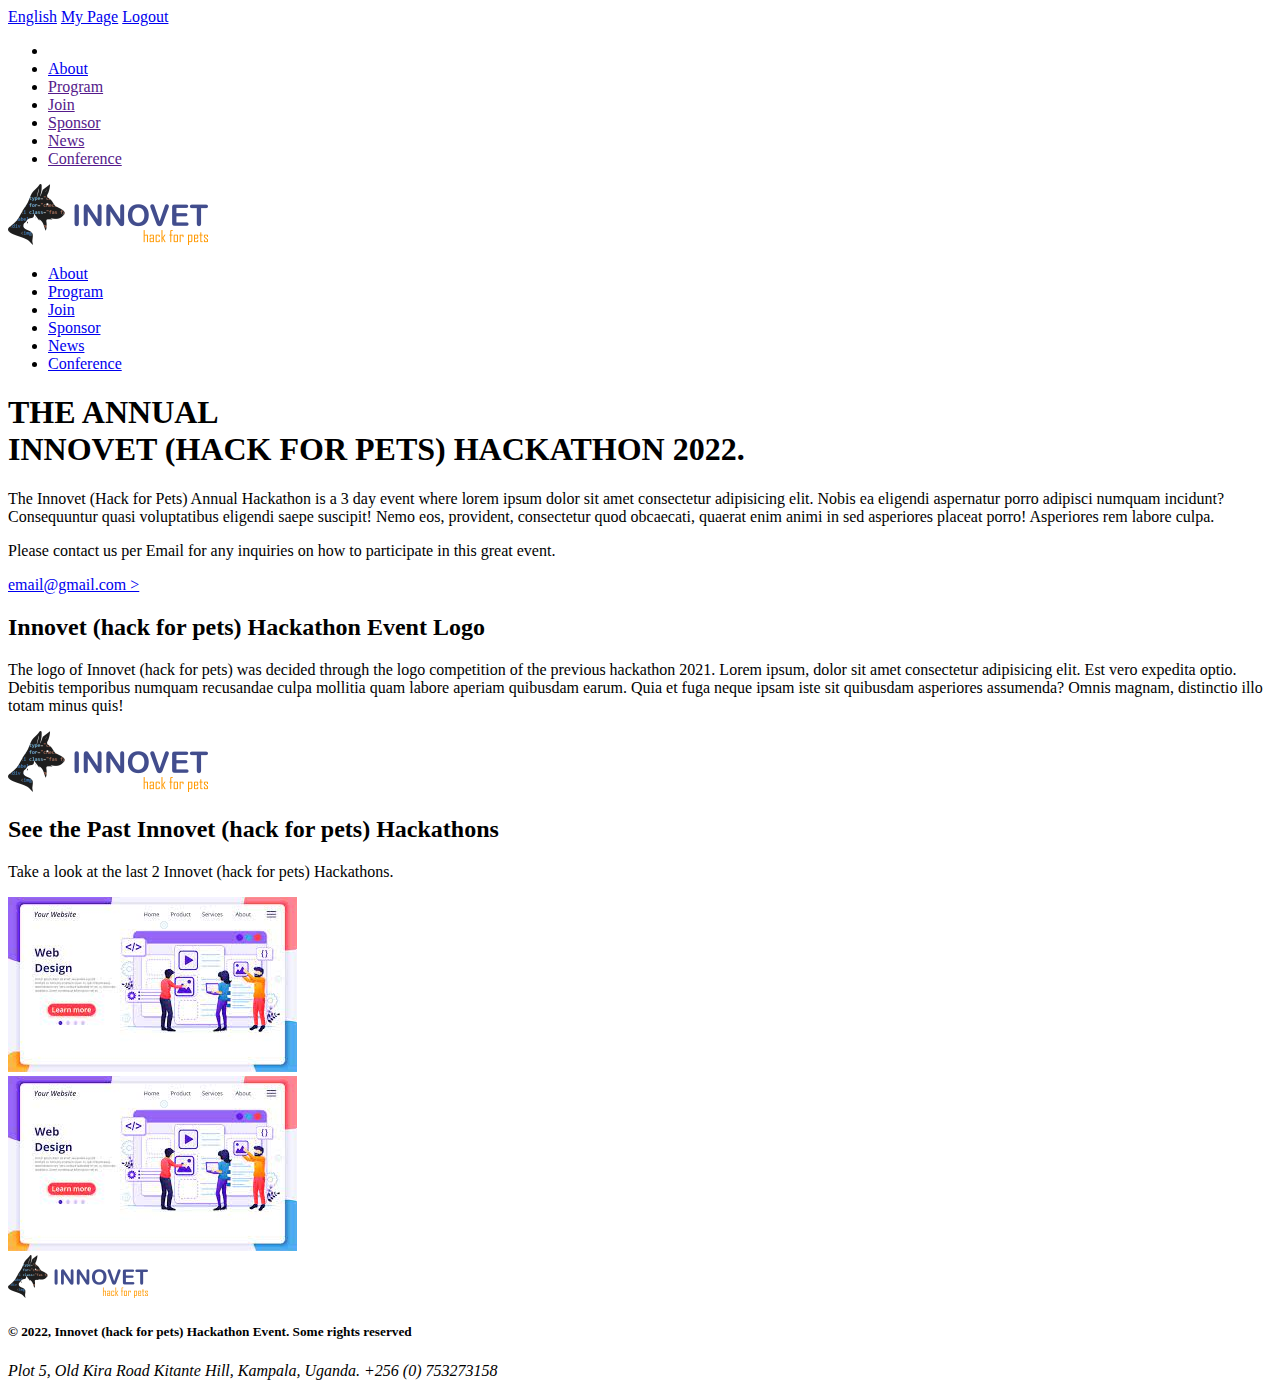
==== about.html @ dd45e6d1 "Create about.html file for the project" ====
<!DOCTYPE html>
<html lang="en">

<head>
  <meta charset="UTF-8">
  <meta http-equiv="X-UA-Compatible" content="IE=edge">
  <meta name="viewport" content="width=device-width, initial-scale=1.0">
  <link rel="stylesheet" href="https://cdnjs.cloudflare.com/ajax/libs/font-awesome/6.1.1/css/all.min.css"
    integrity="sha512-KfkfwYDsLkIlwQp6LFnl8zNdLGxu9YAA1QvwINks4PhcElQSvqcyVLLD9aMhXd13uQjoXtEKNosOWaZqXgel0g=="
    crossorigin="anonymous" referrerpolicy="no-referrer" />
  <link rel="stylesheet" href="./styles/style.css" />
  <title>Innovet - About Page</title>
</head>

<body>
    <div class="desktop-container">
        <div class="desktop-only">
            <a class="" href="https://github.com/normainobary2021/capstone-one" target="_blank">
                <i class="fa-brands fa-github"></i>
            </a>
            <a class="" href="https://twitter.com/NormanAinobush2" target="_blank">
                <i class="fa-brands fa-twitter"></i>
            </a>
            <a class="" href="#">English</a>
            <a class="" href="#">My Page</a>
            <a class="" href="#">Logout</a>
          </div>
    </div>
  
    <header class="">
        <div class="mobile-container">
            <nav class="">
                <ul class="">
                    <li id="">
                        <a aria-label="Close">
                        <i class="fa-solid fa-xmark"></i>
                        </a>
                    </li>
                    <li class="">
                    <a href="./about.html" class="active-link">About</a>
                    </li>
                    <li class=""><a href="" class="">Program</a></li>
                    <li class=""><a href="" class="">Join</a></li>
                    <li class=""><a href="" class="">Sponsor</a></li>
                    <li class=""><a href="" class="">News</a></li>
                    <li class="">
                    <a href="" class="">Conference</a>
                    </li>
                </ul>
            </nav>
            <a id="" aria-label="Menu"><i class="fa-solid fa-bars"></i></a>
        </div>
        <div class="desktop-nav">
            <a class="logo" href="./">
                <img src="./images/logo.png" alt="Innovet logo">
            </a>
            <ul class="">
                <li class="">
                <a href="./about.html" class="active-link">About</a>
                </li>
                <li class=""><a href="#" class="">Program</a></li>
                <li class=""><a href="#" class="">Join</a></li>
                <li class=""><a href="#" class="">Sponsor</a></li>
                <li class=""><a href="#" class="">News</a></li>
                <li class="">
                <a href="#" class="active-border">Conference</a>
                </li>
            </ul>
        </div>
    </header>

    <main>
        <section class="about-main-section">
            <div class="main-container">
                <div class="about-heading">
                    <h1>THE ANNUAL <br>INNOVET (HACK FOR PETS) HACKATHON 2022.</h1>
                </div>
                
                <div class="red-line"></div>

                <div id="" class="about-heading-paragraph">
                    <p class="">The Innovet (Hack for Pets) Annual Hackathon is a 3 day event where lorem ipsum dolor sit amet consectetur adipisicing elit. Nobis ea eligendi aspernatur porro adipisci numquam incidunt? Consequuntur quasi voluptatibus eligendi saepe suscipit! Nemo eos, provident, consectetur quod obcaecati, quaerat enim animi in sed asperiores placeat porro! Asperiores rem labore culpa.</p>
                </div>
                
                <div id="" class="about-heading-date">
                    <p>Please contact us per Email for any inquiries on how to participate in this great event.</p>
                    <a href="mailto:email@gmail.com">email@gmail.com ></a>
                </div>
            </div>
        </section>

        <section id="" class="abouts-logo-section">
            <div class="professionals-container">
                <h2>Innovet (hack for pets) Hackathon Event Logo</h2>
                <div class="red-line">
                </div>
                <p class="logo-text-p">The logo of Innovet (hack for pets) was decided through the logo competition of the previous hackathon 2021. Lorem ipsum, dolor sit amet consectetur adipisicing elit. Est vero expedita optio. Debitis temporibus numquam recusandae culpa mollitia quam labore aperiam quibusdam earum. Quia et fuga neque ipsam iste sit quibusdam asperiores assumenda? Omnis magnam, distinctio illo totam minus quis!</p>
                <div class="logo-about-div">
                    <img src="./images/logo.png" alt="Logo">
                </div>
            </div>
        </section>

        <section id="" class="past-events-section">
            <div class="professionals-container">
                <h2>See the Past Innovet (hack for pets) Hackathons</h2>
                <div class="red-line">
                </div>
                <p class="logo-text-p">Take a look at the last 2 Innovet (hack for pets) Hackathons.</p>
                <div class="past-events-container">
                    <div class="event-div">
                        <img src="./images/past.jpeg" alt="Past Event">
                    </div>
                    <div class="event-div">
                        <img src="./images/past.jpeg" alt="Past Event">
                    </div>
                </div>
            </div>
        </section>
    </main>

    <footer id="footer" class="footer">
        <div class="footer-container">
            <div class="">
                <img class="" src="./images/footer.png" alt="logo">
            </div>
            <div class="">
                <h5>&copy; 2022, Innovet (hack for pets) Hackathon Event. Some rights reserved</h5>
                <address>Plot 5, Old Kira Road Kitante Hill, Kampala, Uganda. +256 (0) 753273158</address>
            </div>
        </div>
    </footer>

  <script src="./js/main.js"></script>
</body>

</html>
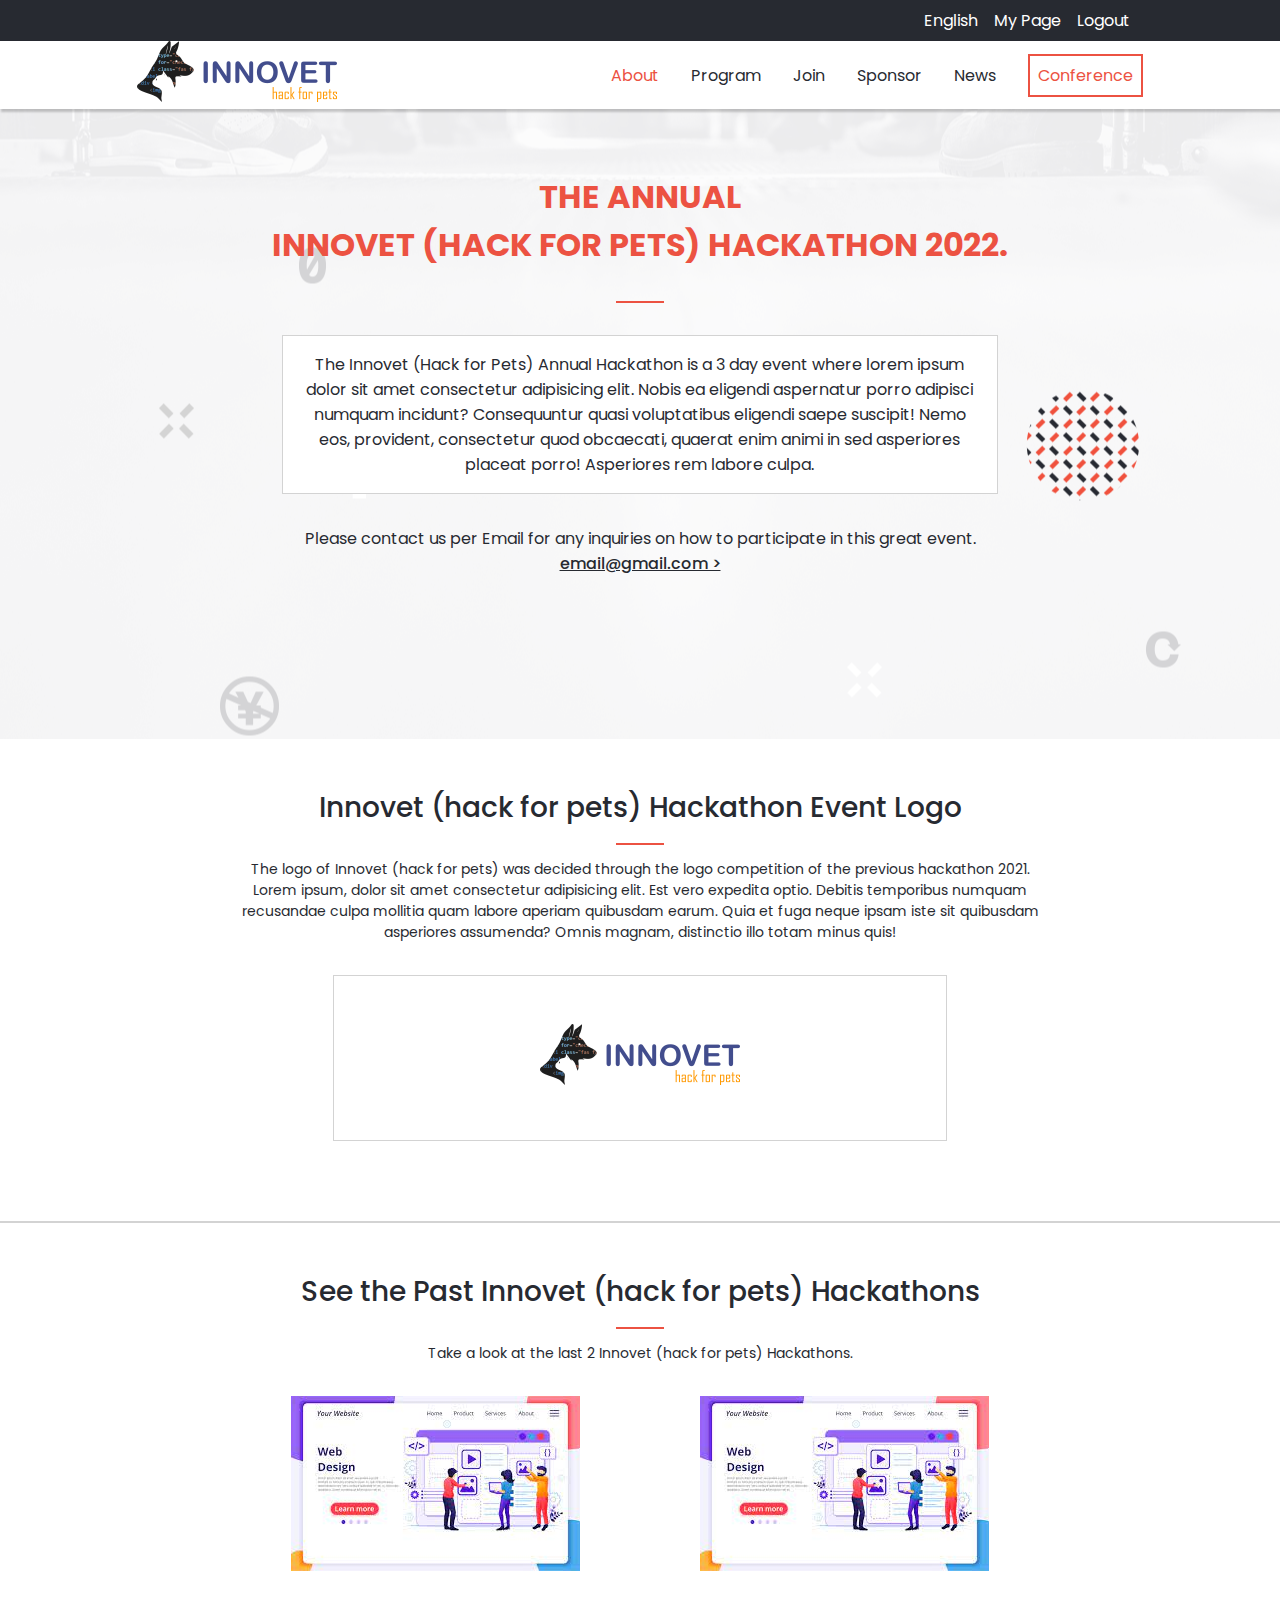
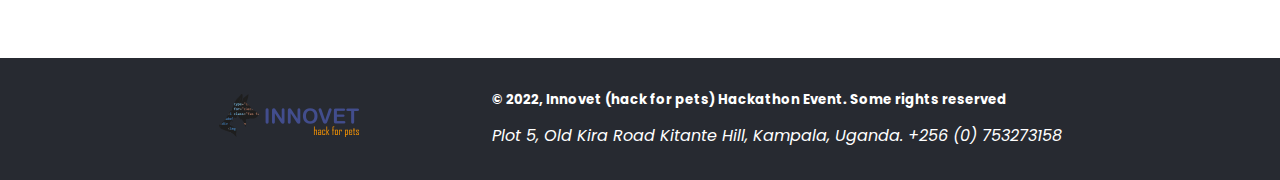
==== commit db6daf90: "Edit about.html to remove linter errors" ====
--- a/about.html
+++ b/about.html
@@ -15,54 +15,54 @@
 <body>
     <div class="desktop-container">
         <div class="desktop-only">
-            <a class="" href="https://github.com/normainobary2021/capstone-one" target="_blank">
+            <a  href="https://github.com/normainobary2021/capstone-one" target="_blank">
                 <i class="fa-brands fa-github"></i>
             </a>
-            <a class="" href="https://twitter.com/NormanAinobush2" target="_blank">
+            <a  href="https://twitter.com/NormanAinobush2" target="_blank">
                 <i class="fa-brands fa-twitter"></i>
             </a>
-            <a class="" href="#">English</a>
-            <a class="" href="#">My Page</a>
-            <a class="" href="#">Logout</a>
+            <a  href="#">English</a>
+            <a  href="#">My Page</a>
+            <a  href="#">Logout</a>
           </div>
     </div>
   
-    <header class="">
+    <header >
         <div class="mobile-container">
-            <nav class="">
-                <ul class="">
-                    <li id="">
-                        <a aria-label="Close">
+            <nav >
+                <ul >
+                    <li >
+                        <a href="#" aria-label="Close">
                         <i class="fa-solid fa-xmark"></i>
                         </a>
                     </li>
-                    <li class="">
+                    <li >
                     <a href="./about.html" class="active-link">About</a>
                     </li>
-                    <li class=""><a href="" class="">Program</a></li>
-                    <li class=""><a href="" class="">Join</a></li>
-                    <li class=""><a href="" class="">Sponsor</a></li>
-                    <li class=""><a href="" class="">News</a></li>
-                    <li class="">
-                    <a href="" class="">Conference</a>
+                    <li ><a href="#" >Program</a></li>
+                    <li ><a href="#" >Join</a></li>
+                    <li ><a href="#" >Sponsor</a></li>
+                    <li ><a href="#" >News</a></li>
+                    <li >
+                    <a href="#" >Conference</a>
                     </li>
                 </ul>
             </nav>
-            <a id="" aria-label="Menu"><i class="fa-solid fa-bars"></i></a>
+            <a  aria-label="Menu"><i class="fa-solid fa-bars"></i></a>
         </div>
         <div class="desktop-nav">
             <a class="logo" href="./">
                 <img src="./images/logo.png" alt="Innovet logo">
             </a>
-            <ul class="">
-                <li class="">
+            <ul >
+                <li >
                 <a href="./about.html" class="active-link">About</a>
                 </li>
-                <li class=""><a href="#" class="">Program</a></li>
-                <li class=""><a href="#" class="">Join</a></li>
-                <li class=""><a href="#" class="">Sponsor</a></li>
-                <li class=""><a href="#" class="">News</a></li>
-                <li class="">
+                <li ><a href="#" >Program</a></li>
+                <li ><a href="#" >Join</a></li>
+                <li ><a href="#" >Sponsor</a></li>
+                <li ><a href="#" >News</a></li>
+                <li >
                 <a href="#" class="active-border">Conference</a>
                 </li>
             </ul>
@@ -78,18 +78,18 @@
                 
                 <div class="red-line"></div>
 
-                <div id="" class="about-heading-paragraph">
-                    <p class="">The Innovet (Hack for Pets) Annual Hackathon is a 3 day event where lorem ipsum dolor sit amet consectetur adipisicing elit. Nobis ea eligendi aspernatur porro adipisci numquam incidunt? Consequuntur quasi voluptatibus eligendi saepe suscipit! Nemo eos, provident, consectetur quod obcaecati, quaerat enim animi in sed asperiores placeat porro! Asperiores rem labore culpa.</p>
+                <div  class="about-heading-paragraph">
+                    <p >The Innovet (Hack for Pets) Annual Hackathon is a 3 day event where lorem ipsum dolor sit amet consectetur adipisicing elit. Nobis ea eligendi aspernatur porro adipisci numquam incidunt? Consequuntur quasi voluptatibus eligendi saepe suscipit! Nemo eos, provident, consectetur quod obcaecati, quaerat enim animi in sed asperiores placeat porro! Asperiores rem labore culpa.</p>
                 </div>
                 
-                <div id="" class="about-heading-date">
+                <div  class="about-heading-date">
                     <p>Please contact us per Email for any inquiries on how to participate in this great event.</p>
                     <a href="mailto:email@gmail.com">email@gmail.com ></a>
                 </div>
             </div>
         </section>
 
-        <section id="" class="abouts-logo-section">
+        <section  class="abouts-logo-section">
             <div class="professionals-container">
                 <h2>Innovet (hack for pets) Hackathon Event Logo</h2>
                 <div class="red-line">
@@ -101,7 +101,7 @@
             </div>
         </section>
 
-        <section id="" class="past-events-section">
+        <section  class="past-events-section">
             <div class="professionals-container">
                 <h2>See the Past Innovet (hack for pets) Hackathons</h2>
                 <div class="red-line">
@@ -121,10 +121,10 @@
 
     <footer id="footer" class="footer">
         <div class="footer-container">
-            <div class="">
-                <img class="" src="./images/footer.png" alt="logo">
+            <div >
+                <img  src="./images/footer.png" alt="logo">
             </div>
-            <div class="">
+            <div >
                 <h5>&copy; 2022, Innovet (hack for pets) Hackathon Event. Some rights reserved</h5>
                 <address>Plot 5, Old Kira Road Kitante Hill, Kampala, Uganda. +256 (0) 753273158</address>
             </div>
--- a/styles/style.css
+++ b/styles/style.css
@@ -0,0 +1,398 @@
+@import url('http://fonts.cdnfonts.com/css/cocogoose');
+@import url('https://fonts.googleapis.com/css2?family=Poppins:wght@300;400;500;600;700&display=swap');
+
+* {
+  margin: 0;
+  padding: 0;
+  text-decoration: none;
+  list-style: none;
+  box-sizing: border-box;
+}
+
+:root {
+  --color-1: #272a31;
+  --color-2: #ec5242;
+  --color-3: #d3d3d3;
+  --color-4: #fafafa;
+  --color-5: #fff;
+}
+
+html {
+  scroll-behavior: smooth;
+}
+
+body {
+  color: var(--color-1);
+  font-family: 'Poppins', sans-serif;
+}
+
+a {
+  color: var(--color-1);
+}
+
+.desktop-only,
+.desktop-nav {
+  display: none;
+}
+
+.heading-paragraph {
+  background: var(--color-4);
+  border: 2px solid var(--color-5);
+}
+
+.red-line {
+  margin: 0 auto;
+  width: 3em;
+  border-bottom: 2px solid var(--color-2);
+}
+
+.gray-line {
+  margin-bottom: 1em;
+  width: 3em;
+  border-bottom: 2px solid var(--color-3);
+}
+
+@media only screen and (min-width: 768px) {
+  .desktop-container {
+        width: 100%;
+        background-color: var(--color-1);
+        padding: 0.5em;
+  }
+
+  .desktop-only {
+        max-width: 80%;
+        margin: 0 auto;
+        display: flex;
+        justify-content: flex-end;
+  }
+
+  .desktop-only > a {
+        color: var(--color-5);
+        margin-right: 1em;
+  }
+
+  .desktop-nav {
+        display: flex;
+        align-items: center;
+        justify-content: space-around;
+        background: var(--color-5);
+        box-shadow: 2px 2px 2px 1px rgba(0, 0, 0, 0.2);
+        position: relative;
+        width: 100%;
+        z-index: 99;
+  }
+
+  .desktop-nav ul {
+        display: flex;
+        justify-content: flex-end;
+        gap: 2em;
+  }
+
+  .active-link {
+        color: var(--color-2);
+  }
+
+  .active-border {
+        border: 2px solid var(--color-2);
+        color: var(--color-2);
+        padding: 0.5em;
+  }
+
+  .mobile-container {
+        display: none;
+  }
+
+  main {
+        background: var(--color-4);
+        width: 100%;
+  }
+
+  .main-section,
+  .about-main-section {
+        background: url(../images/bg-desktop.png) no-repeat;
+        min-height: 70vh;
+  }
+
+  .about-main-section {
+        background-position: left;
+  }
+
+  .main-container {
+        max-width: 80%;
+        margin: 0 auto;
+        padding: 4em 0;
+  }
+
+  .heading-text span {
+        font-family: 'Poppins', sans-serif;
+        color: var(--color-2);
+        font-size: 2em;
+        font-weight: 600;
+  }
+
+  .about-heading h1 {
+        text-align: center;
+        font-size: 2rem;
+        font-weight: 700;
+        color: var(--color-2);
+        margin-bottom: 1em;
+  }
+
+  .heading-text h1 {
+        font-family: 'Poppins', sans-serif;
+        font-size: 4rem;
+        font-weight: 700;
+        color: transparent;
+        background-image: url(../images/pet.jpg);
+        background-size: 800px;
+        -webkit-background-clip: text;
+  }
+
+  .heading-paragraph {
+        width: 60%;
+        padding: 1em;
+        margin: 1em 0;
+        font-weight: 500;
+  }
+
+  .about-heading-paragraph {
+        width: 70%;
+        margin: 2em auto;
+        padding: 1em;
+        border: 1px solid var(--color-3);
+        background: var(--color-5);
+        text-align: center;
+  }
+
+  .heading-date {
+        font-family: 'cocogoose', sans-serif;
+        font-weight: 300;
+        color: rgb(82, 80, 80);
+        margin-bottom: 3em;
+        margin-top: 2em;
+  }
+
+  .about-heading-date {
+        width: 80%;
+        margin: 1em auto;
+        text-align: center;
+  }
+
+  .about-heading-date a {
+        font-weight: 500;
+        text-decoration: underline;
+  }
+
+  .program-section {
+        background: url(../images/bg-main.png) repeat;
+        background-color: var(--color-1);
+        color: var(--color-4);
+  }
+
+  .program-container {
+        max-width: 80%;
+        margin: 0 auto;
+        padding: 3em 0;
+  }
+
+  .program-container h2 {
+        text-align: center;
+        font-family: 'Poppins', sans-serif;
+        font-size: 28px;
+        font-weight: 500;
+        padding-bottom: 0.5em;
+  }
+
+  .program-cards {
+        display: flex;
+        gap: 0.5em;
+        margin-top: 2em;
+        margin-bottom: 3em;
+  }
+
+  .program-cards .card {
+        background: rgba(255, 255, 255, 0.1);
+        display: flex;
+        flex-direction: column;
+        text-align: center;
+        padding: 0.5em;
+        gap: 0.5em;
+        font-family: 'Poppins', sans-serif;
+  }
+
+  .program-cards .card:hover {
+        border: 1px solid #fff;
+  }
+
+  .program-cards .card h3 {
+        color: var(--color-2);
+  }
+
+  .program-btn {
+        text-transform: uppercase;
+        text-align: center;
+        font-family: 'Poppins', sans-serif;
+        margin-bottom: 2em;
+        text-decoration: underline;
+        cursor: pointer;
+  }
+
+  .professionals-section {
+        width: 100%;
+  }
+
+  .abouts-logo-section {
+        background: var(--color-5);
+        border-bottom: 2px solid var(--color-3);
+  }
+
+  .professionals-container {
+        max-width: 80%;
+        margin: 0 auto;
+        padding: 3em 0;
+  }
+
+  .professionals-container h2 {
+        text-align: center;
+        font-family: 'Poppins', sans-serif;
+        font-size: 28px;
+        font-weight: 500;
+        padding-bottom: 0.5em;
+  }
+
+  .logo-text-p {
+        text-align: center;
+        max-width: 80%;
+        margin: 1em auto;
+        font-size: 14px;
+  }
+
+  .logo-about-div {
+        max-width: 60%;
+        margin: 2em auto;
+        text-align: center;
+        border: 1px solid var(--color-3);
+        padding: 3em;
+  }
+
+  .professional-grid {
+        display: grid;
+        grid-template: auto/ repeat(2, 1fr);
+        grid-column-gap: 0.5em;
+        grid-row-gap: 2em;
+        margin: 3em 0;
+  }
+
+  .pro-grid-item {
+        display: grid;
+        grid-template-columns: 1fr 2fr;
+  }
+
+  .pro-grid-images {
+        position: relative;
+        top: 0;
+        left: 0;
+  }
+
+  .trans-grid {
+        position: relative;
+        left: 0;
+        top: 0;
+        width: 40%;
+        z-index: 1;
+  }
+
+  .pro-image {
+        position: absolute;
+        left: 10px;
+        top: 10px;
+        width: 60%;
+        z-index: 2;
+  }
+
+  .pro-text h4 {
+        color: var(--color-2);
+        font-style: italic;
+        font-weight: 400;
+        padding: 1em 0;
+  }
+
+  .pro-text p {
+        font-size: 14px;
+  }
+
+  .expand-button {
+        display: none;
+  }
+
+  .partners-section {
+        width: 100%;
+        background: var(--color-1);
+        color: var(--color-3);
+  }
+
+  .partners-container {
+        max-width: 80%;
+        margin: 0 auto;
+        padding: 3em 0;
+  }
+
+  .partners-container h2 {
+        text-align: center;
+        font-family: 'Poppins', sans-serif;
+        font-size: 28px;
+        font-weight: 500;
+        padding-bottom: 0.5em;
+  }
+
+  .partners {
+        display: grid;
+        grid-template-columns: 1fr 1fr 1fr 1fr;
+        grid-gap: 1em;
+        align-items: center;
+        margin: 1em 0;
+  }
+
+  .partners .partner-img img {
+        max-width: 100%;
+  }
+
+  .past-events-section {
+        background: var(--color-5);
+  }
+
+  .past-events-container {
+        width: 80%;
+        margin: 2em auto;
+        display: flex;
+        justify-content: space-around;
+  }
+
+  .event-div {
+        cursor: pointer;
+  }
+
+  footer {
+        width: 100%;
+        background: var(--color-4);
+  }
+
+  .footer-container {
+        max-width: 75%;
+        margin: 0 auto;
+        padding: 2em 0;
+        display: flex;
+        align-items: center;
+        gap: 1em;
+        justify-content: space-around;
+  }
+
+  .footer-container h5 {
+        margin-bottom: 1em;
+  }
+
+  #footer {
+        background: var(--color-1);
+        color: var(--color-5);
+  }
+}
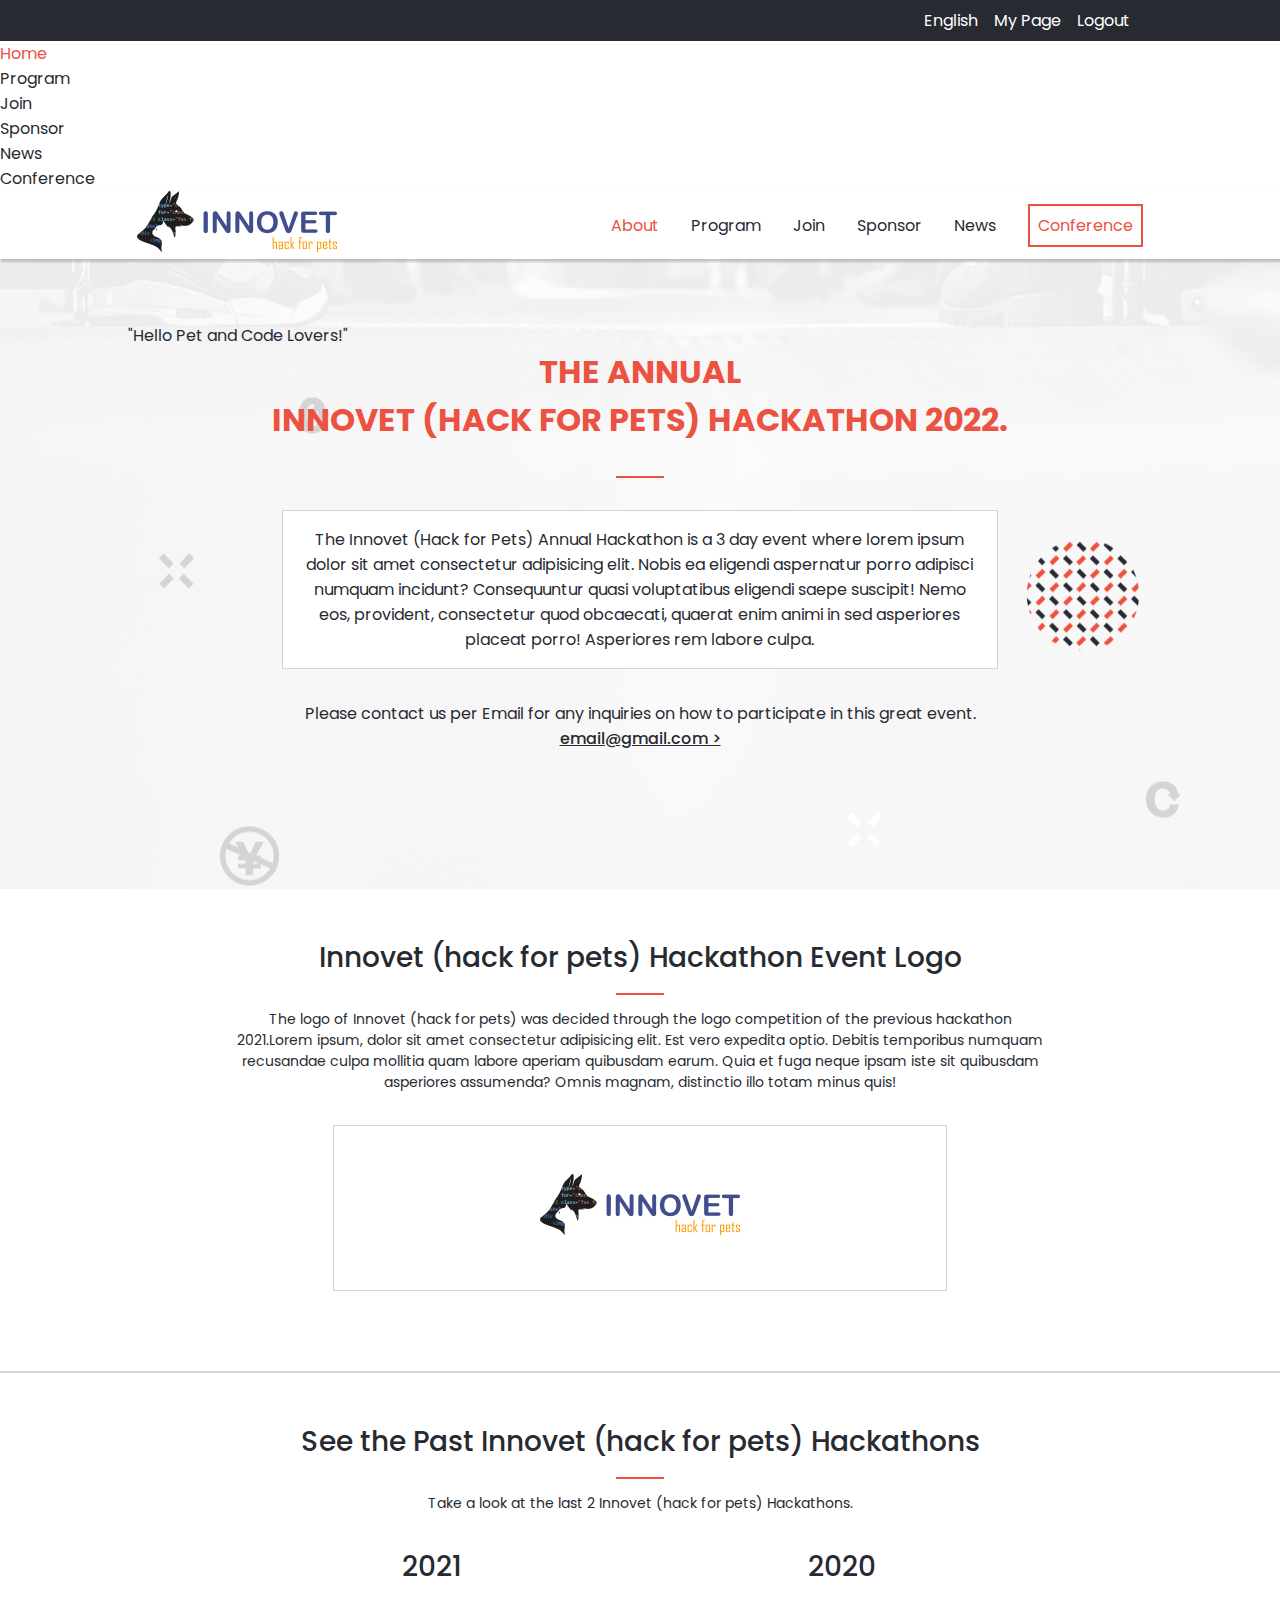
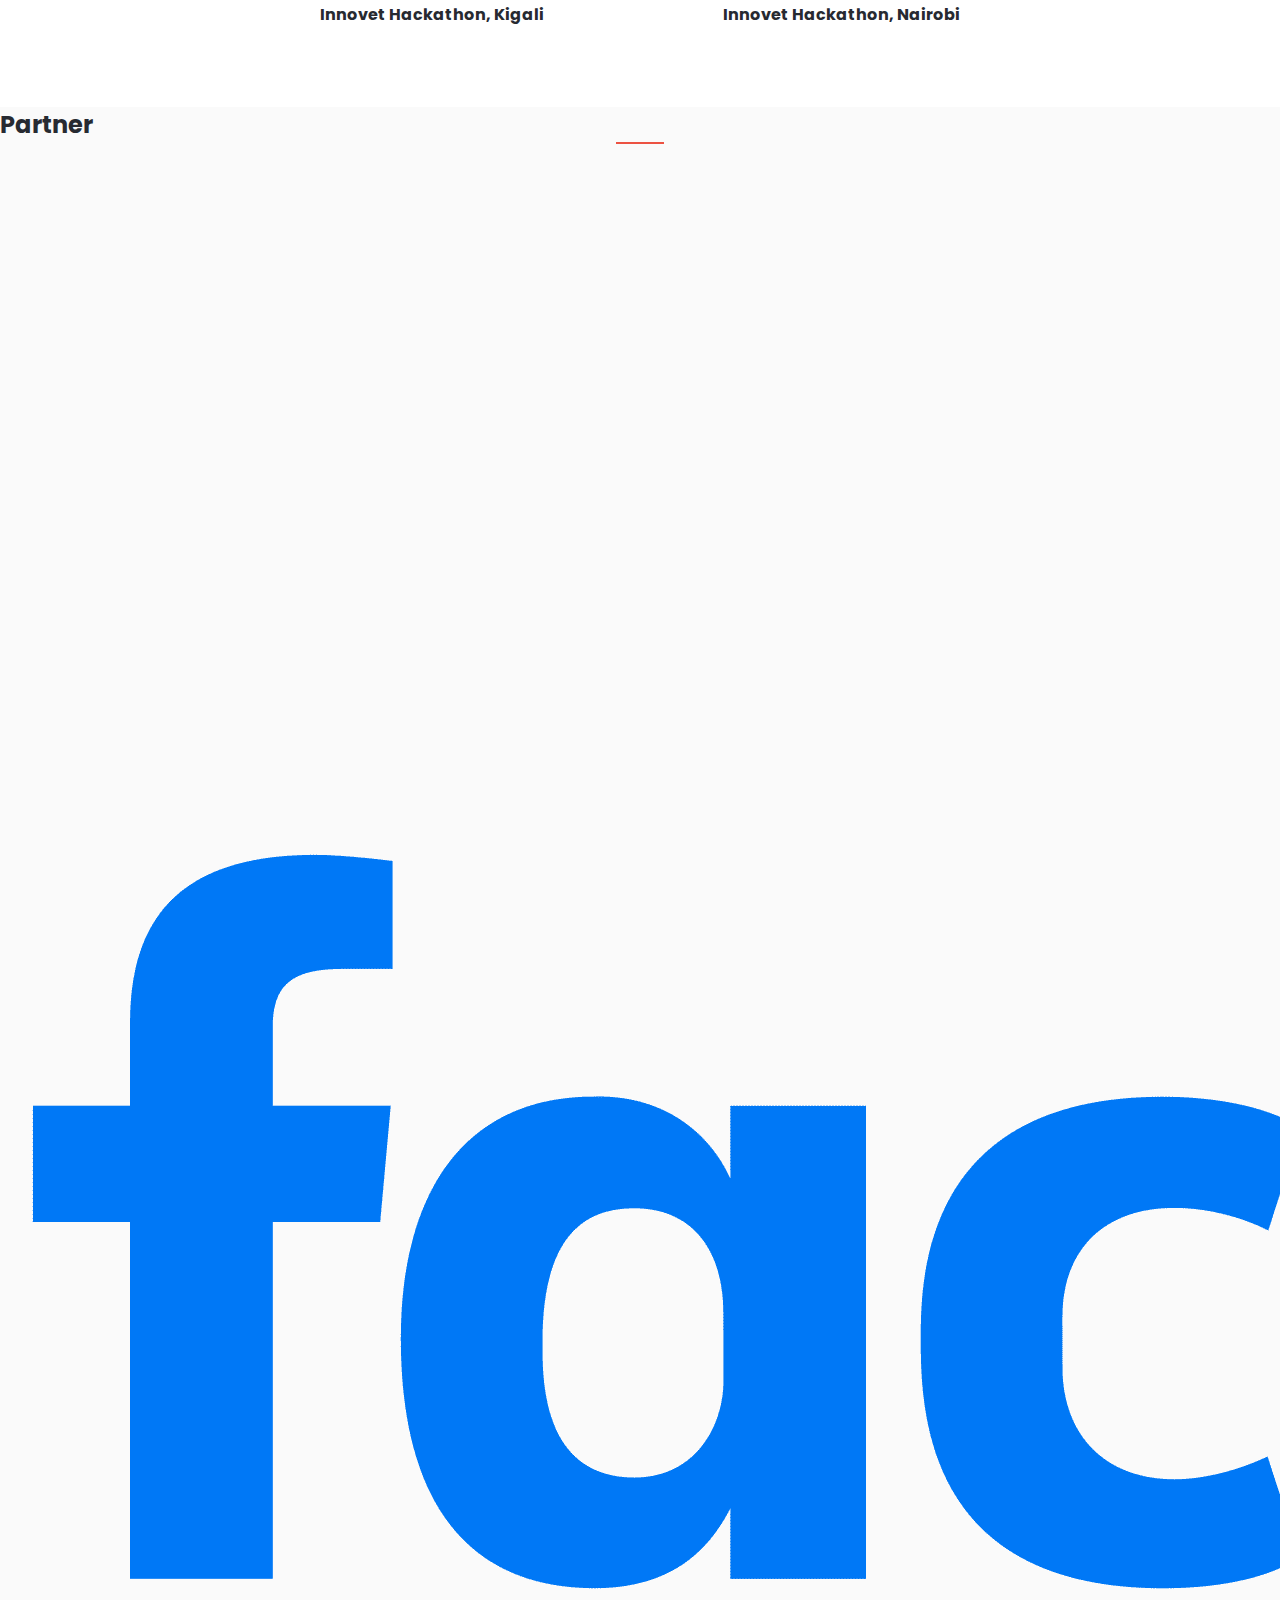
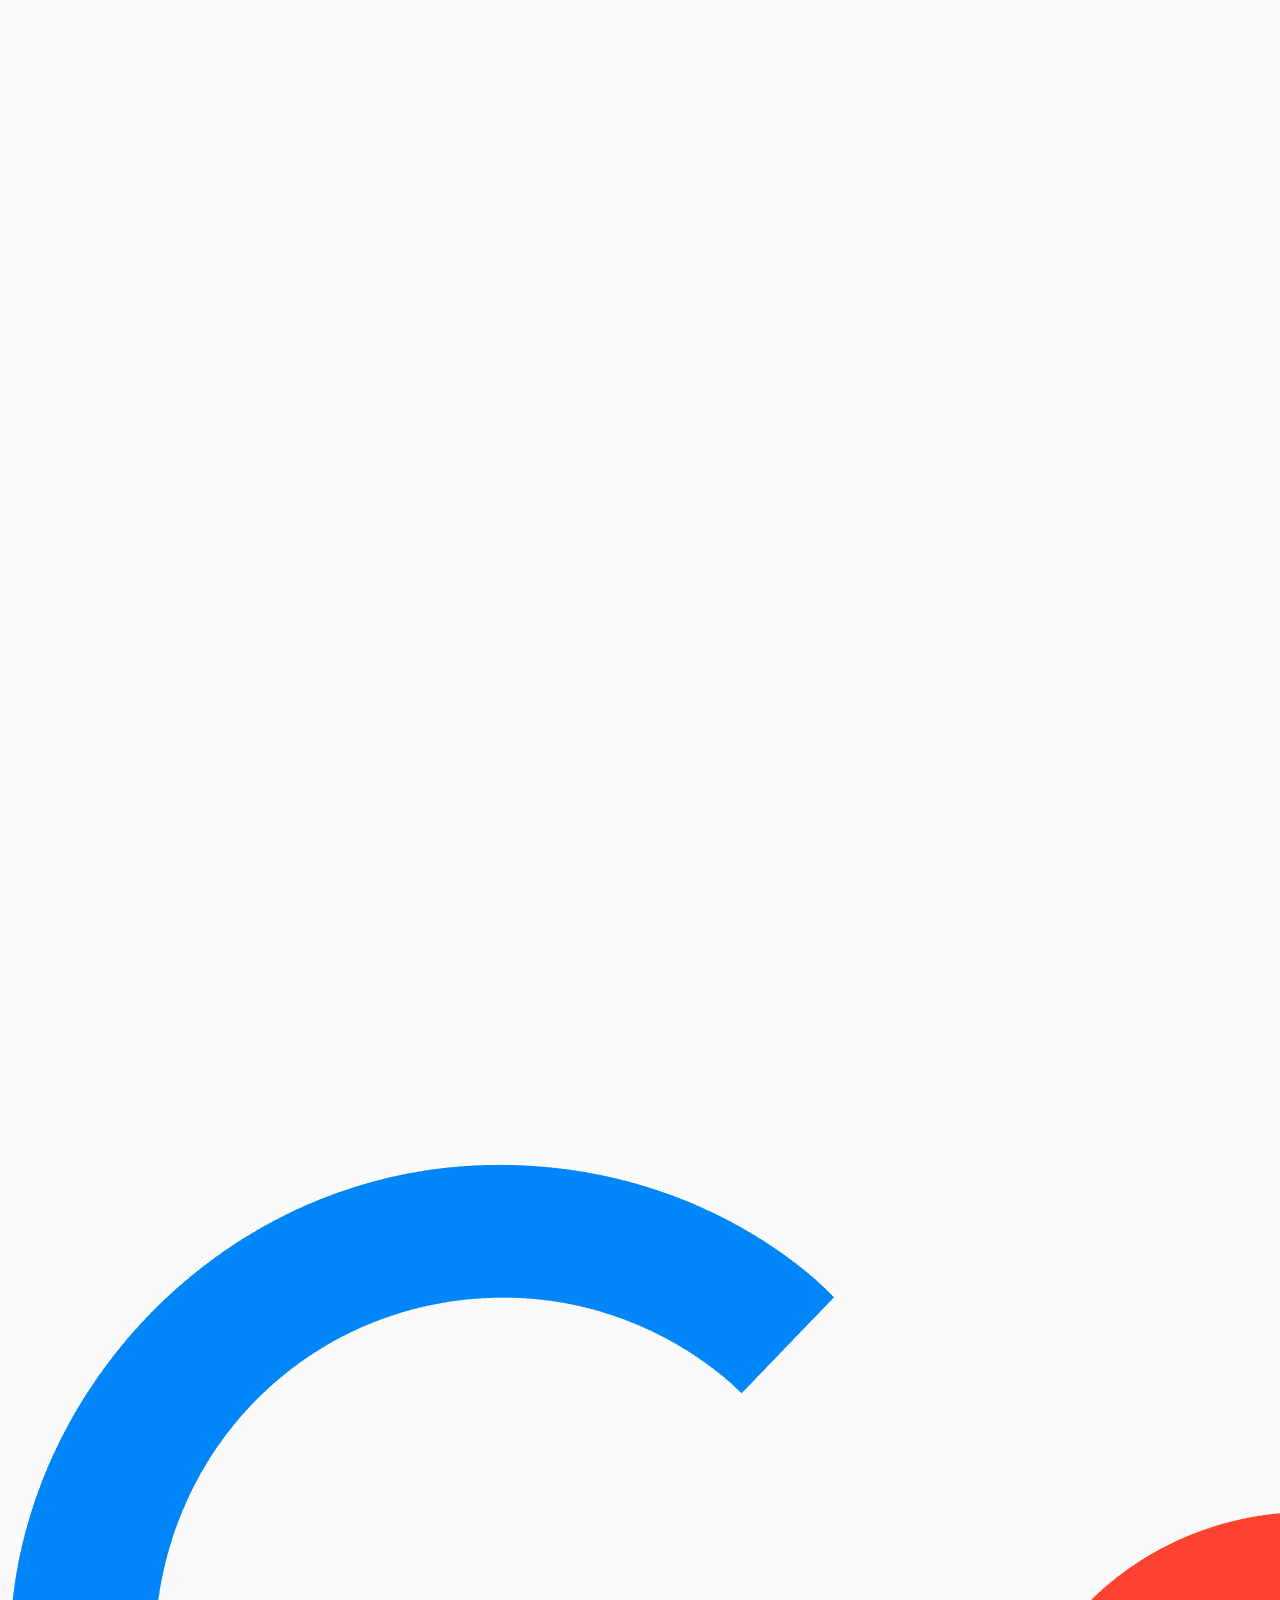
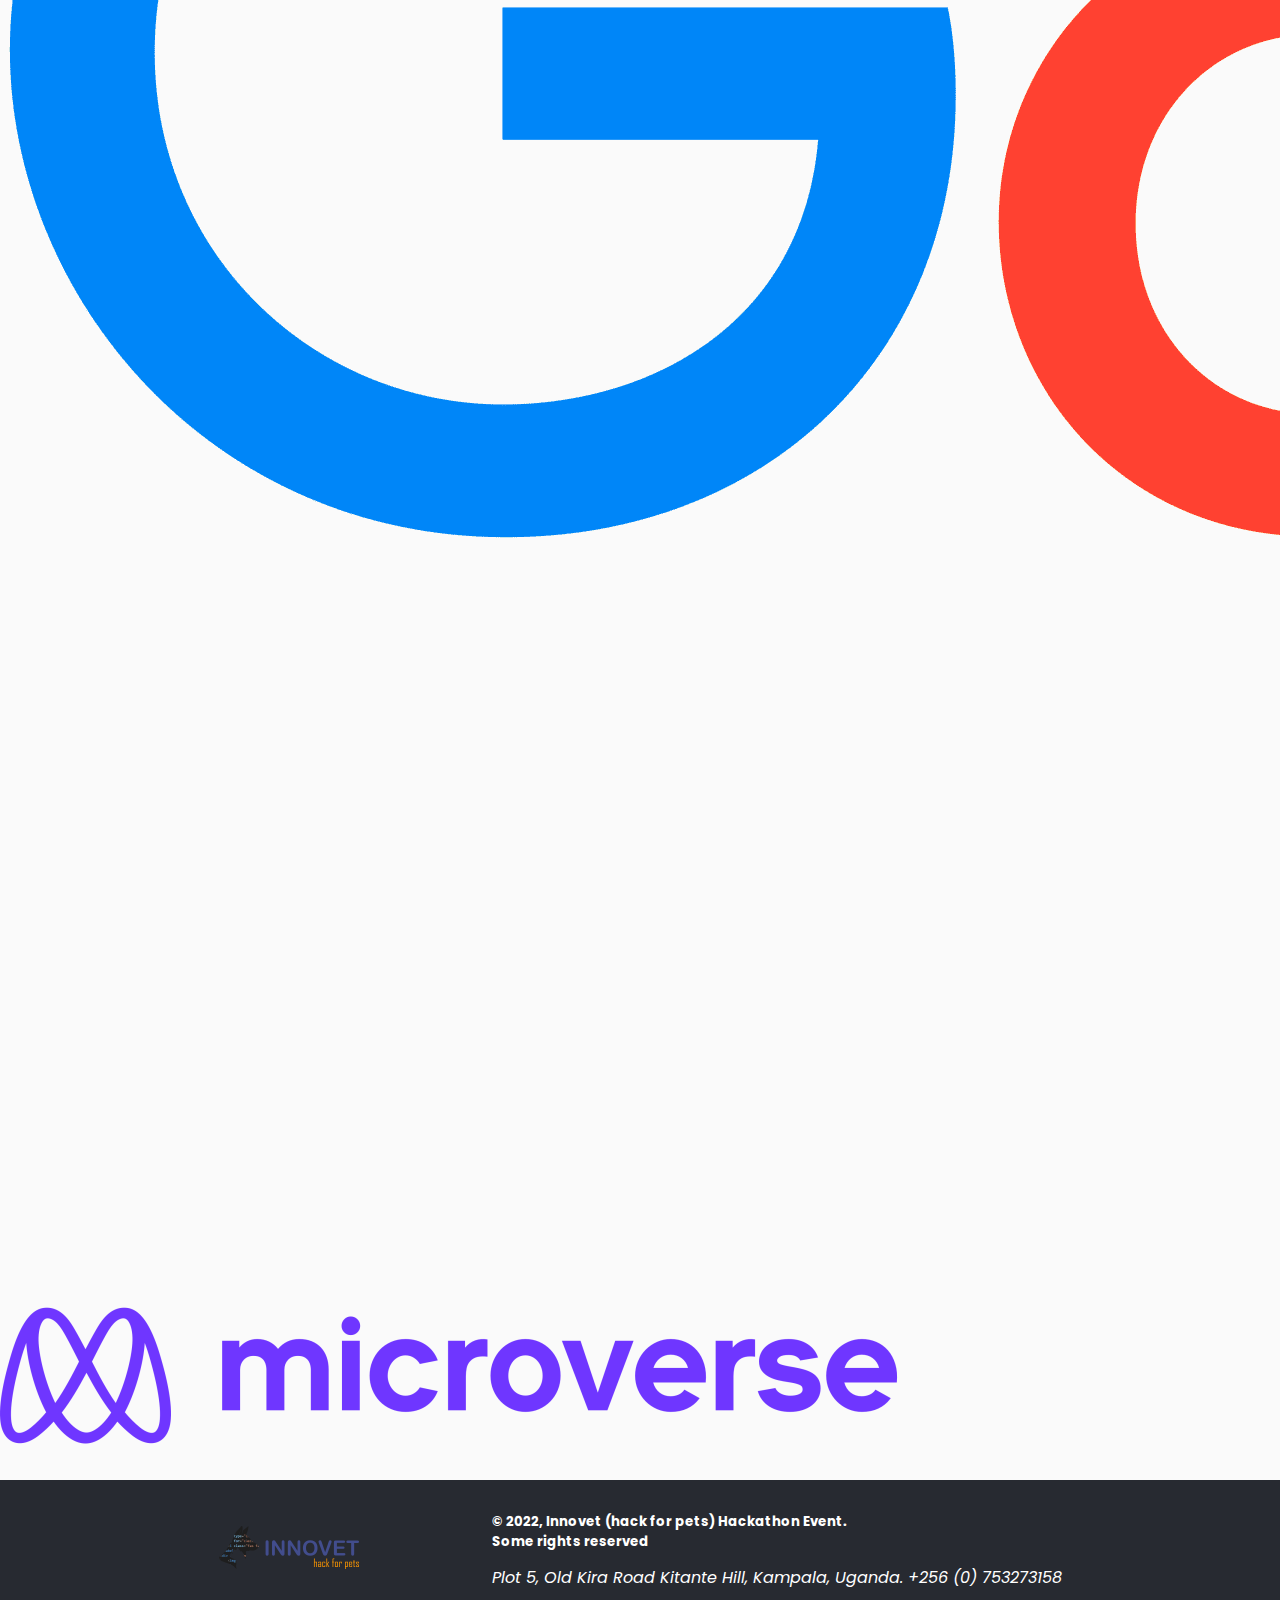
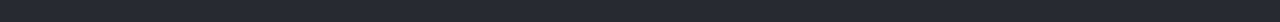
==== commit a3ebe42c: "Modify about.html file for full responsiveness" ====
--- a/about.html
+++ b/about.html
@@ -15,41 +15,41 @@
 <body>
     <div class="desktop-container">
         <div class="desktop-only">
-            <a  href="https://github.com/normainobary2021/capstone-one" target="_blank">
+            <a href="https://github.com/normainobary2021/capstone-one" target="_blank" rel="noopener noreferrer">
                 <i class="fa-brands fa-github"></i>
             </a>
-            <a  href="https://twitter.com/NormanAinobush2" target="_blank">
+            <a href="https://twitter.com/NormanAinobush2" target="_blank" rel="noopener noreferrer">
                 <i class="fa-brands fa-twitter"></i>
             </a>
             <a  href="#">English</a>
             <a  href="#">My Page</a>
             <a  href="#">Logout</a>
-          </div>
+        </div>
     </div>
   
     <header >
         <div class="mobile-container">
-            <nav >
-                <ul >
-                    <li >
-                        <a href="#" aria-label="Close">
-                        <i class="fa-solid fa-xmark"></i>
-                        </a>
-                    </li>
-                    <li >
-                    <a href="./about.html" class="active-link">About</a>
-                    </li>
-                    <li ><a href="#" >Program</a></li>
-                    <li ><a href="#" >Join</a></li>
-                    <li ><a href="#" >Sponsor</a></li>
-                    <li ><a href="#" >News</a></li>
-                    <li >
-                    <a href="#" >Conference</a>
-                    </li>
-                </ul>
-            </nav>
-            <a  aria-label="Menu"><i class="fa-solid fa-bars"></i></a>
+            <a class="hamburger" aria-label="Menu"><i id="hamburger" class="fa-solid fa-bars"></i></a>
         </div>
+        <nav id="mobile-menu">
+            <ul>
+                <li>
+                    <a href="#" aria-label="Close">
+                    <i id="closeX" class="fa-solid fa-xmark"></i>
+                    </a>
+                </li>
+                <li>
+                <a href="./index.html" class="active-link">Home</a>
+                </li>
+                <li><a href="#" >Program</a></li>
+                <li ><a href="#" >Join</a></li>
+                <li ><a href="#" >Sponsor</a></li>
+                <li ><a href="#" >News</a></li>
+                <li >
+                <a href="#" >Conference</a>
+                </li>
+            </ul>
+        </nav>
         <div class="desktop-nav">
             <a class="logo" href="./">
                 <img src="./images/logo.png" alt="Innovet logo">
@@ -73,13 +73,14 @@
         <section class="about-main-section">
             <div class="main-container">
                 <div class="about-heading">
+                    <span>"Hello Pet and Code Lovers!"</span>
                     <h1>THE ANNUAL <br>INNOVET (HACK FOR PETS) HACKATHON 2022.</h1>
                 </div>
                 
-                <div class="red-line"></div>
+                <div class="red-line none"></div>
 
-                <div  class="about-heading-paragraph">
-                    <p >The Innovet (Hack for Pets) Annual Hackathon is a 3 day event where lorem ipsum dolor sit amet consectetur adipisicing elit. Nobis ea eligendi aspernatur porro adipisci numquam incidunt? Consequuntur quasi voluptatibus eligendi saepe suscipit! Nemo eos, provident, consectetur quod obcaecati, quaerat enim animi in sed asperiores placeat porro! Asperiores rem labore culpa.</p>
+                <div class="about-heading-paragraph">
+                    <p>The Innovet (Hack for Pets) Annual Hackathon is a 3 day event where lorem ipsum dolor sit amet consectetur adipisicing elit. Nobis ea eligendi aspernatur porro adipisci numquam incidunt? Consequuntur quasi voluptatibus eligendi saepe suscipit! Nemo eos, provident, consectetur quod obcaecati, quaerat enim animi in sed asperiores placeat porro! Asperiores rem labore culpa.</p>
                 </div>
                 
                 <div  class="about-heading-date">
@@ -94,7 +95,7 @@
                 <h2>Innovet (hack for pets) Hackathon Event Logo</h2>
                 <div class="red-line">
                 </div>
-                <p class="logo-text-p">The logo of Innovet (hack for pets) was decided through the logo competition of the previous hackathon 2021. Lorem ipsum, dolor sit amet consectetur adipisicing elit. Est vero expedita optio. Debitis temporibus numquam recusandae culpa mollitia quam labore aperiam quibusdam earum. Quia et fuga neque ipsam iste sit quibusdam asperiores assumenda? Omnis magnam, distinctio illo totam minus quis!</p>
+                <p class="logo-text-p">The logo of Innovet (hack for pets) was decided through the logo competition of the previous hackathon 2021.<span>Lorem ipsum, dolor sit amet consectetur adipisicing elit. Est vero expedita optio. Debitis temporibus numquam recusandae culpa mollitia quam labore aperiam quibusdam earum. Quia et fuga neque ipsam iste sit quibusdam asperiores assumenda? Omnis magnam, distinctio illo totam minus quis!</span></p>
                 <div class="logo-about-div">
                     <img src="./images/logo.png" alt="Logo">
                 </div>
@@ -108,24 +109,37 @@
                 </div>
                 <p class="logo-text-p">Take a look at the last 2 Innovet (hack for pets) Hackathons.</p>
                 <div class="past-events-container">
-                    <div class="event-div">
-                        <img src="./images/past.jpeg" alt="Past Event">
+                    <div class="event-div-1">
+                        <h2>2021</h2>
+                        <h4>Innovet Hackathon, Kigali</h4>
                     </div>
-                    <div class="event-div">
-                        <img src="./images/past.jpeg" alt="Past Event">
+                    <div class="event-div-1">
+                        <h2>2020</h2>
+                        <h4>Innovet Hackathon, Nairobi</h4>
                     </div>
+                </div>
+            </div>
+        </section>
+        <section class="about-partners-section">
+            <div class="about-partners-div">
+                <h2>Partner</h2>
+                <div class="red-line"></div>
+                <div class="partner-images">
+                    <img src="./images/facebook.png" alt="Facebook">
+                    <img src="./images/google.png" alt="Google">
+                    <img src="./images/microverse.png" alt="Microverse">
                 </div>
             </div>
         </section>
     </main>
 
-    <footer id="footer" class="footer">
+    <footer id="footer" class="about-footer">
         <div class="footer-container">
             <div >
                 <img  src="./images/footer.png" alt="logo">
             </div>
             <div >
-                <h5>&copy; 2022, Innovet (hack for pets) Hackathon Event. Some rights reserved</h5>
+                <h5>&copy; 2022, Innovet (hack for pets) Hackathon Event.<br> Some rights reserved</h5>
                 <address>Plot 5, Old Kira Road Kitante Hill, Kampala, Uganda. +256 (0) 753273158</address>
             </div>
         </div>
--- a/styles/style.css
+++ b/styles/style.css
@@ -54,345 +54,345 @@
 
 @media only screen and (min-width: 768px) {
   .desktop-container {
-        width: 100%;
-        background-color: var(--color-1);
-        padding: 0.5em;
+    width: 100%;
+    background-color: var(--color-1);
+    padding: 0.5em;
   }
 
   .desktop-only {
-        max-width: 80%;
-        margin: 0 auto;
-        display: flex;
-        justify-content: flex-end;
+    max-width: 80%;
+    margin: 0 auto;
+    display: flex;
+    justify-content: flex-end;
   }
 
   .desktop-only > a {
-        color: var(--color-5);
-        margin-right: 1em;
+    color: var(--color-5);
+    margin-right: 1em;
   }
 
   .desktop-nav {
-        display: flex;
-        align-items: center;
-        justify-content: space-around;
-        background: var(--color-5);
-        box-shadow: 2px 2px 2px 1px rgba(0, 0, 0, 0.2);
-        position: relative;
-        width: 100%;
-        z-index: 99;
+    display: flex;
+    align-items: center;
+    justify-content: space-around;
+    background: var(--color-5);
+    box-shadow: 2px 2px 2px 1px rgba(0, 0, 0, 0.2);
+    position: relative;
+    width: 100%;
+    z-index: 99;
   }
 
   .desktop-nav ul {
-        display: flex;
-        justify-content: flex-end;
-        gap: 2em;
+    display: flex;
+    justify-content: flex-end;
+    gap: 2em;
   }
 
   .active-link {
-        color: var(--color-2);
+    color: var(--color-2);
   }
 
   .active-border {
-        border: 2px solid var(--color-2);
-        color: var(--color-2);
-        padding: 0.5em;
+    border: 2px solid var(--color-2);
+    color: var(--color-2);
+    padding: 0.5em;
   }
 
   .mobile-container {
-        display: none;
+    display: none;
   }
 
   main {
-        background: var(--color-4);
-        width: 100%;
+    background: var(--color-4);
+    width: 100%;
   }
 
   .main-section,
   .about-main-section {
-        background: url(../images/bg-desktop.png) no-repeat;
-        min-height: 70vh;
+    background: url(../images/bg-desktop.png) no-repeat;
+    min-height: 70vh;
   }
 
   .about-main-section {
-        background-position: left;
+    background-position: left;
   }
 
   .main-container {
-        max-width: 80%;
-        margin: 0 auto;
-        padding: 4em 0;
+    max-width: 80%;
+    margin: 0 auto;
+    padding: 4em 0;
   }
 
   .heading-text span {
-        font-family: 'Poppins', sans-serif;
-        color: var(--color-2);
-        font-size: 2em;
-        font-weight: 600;
+    font-family: 'Poppins', sans-serif;
+    color: var(--color-2);
+    font-size: 2em;
+    font-weight: 600;
   }
 
   .about-heading h1 {
-        text-align: center;
-        font-size: 2rem;
-        font-weight: 700;
-        color: var(--color-2);
-        margin-bottom: 1em;
+    text-align: center;
+    font-size: 2rem;
+    font-weight: 700;
+    color: var(--color-2);
+    margin-bottom: 1em;
   }
 
   .heading-text h1 {
-        font-family: 'Poppins', sans-serif;
-        font-size: 4rem;
-        font-weight: 700;
-        color: transparent;
-        background-image: url(../images/pet.jpg);
-        background-size: 800px;
-        -webkit-background-clip: text;
+    font-family: 'Poppins', sans-serif;
+    font-size: 4rem;
+    font-weight: 700;
+    color: transparent;
+    background-image: url(../images/pet.jpg);
+    background-size: 800px;
+    -webkit-background-clip: text;
   }
 
   .heading-paragraph {
-        width: 60%;
-        padding: 1em;
-        margin: 1em 0;
-        font-weight: 500;
+    width: 60%;
+    padding: 1em;
+    margin: 1em 0;
+    font-weight: 500;
   }
 
   .about-heading-paragraph {
-        width: 70%;
-        margin: 2em auto;
-        padding: 1em;
-        border: 1px solid var(--color-3);
-        background: var(--color-5);
-        text-align: center;
+    width: 70%;
+    margin: 2em auto;
+    padding: 1em;
+    border: 1px solid var(--color-3);
+    background: var(--color-5);
+    text-align: center;
   }
 
   .heading-date {
-        font-family: 'cocogoose', sans-serif;
-        font-weight: 300;
-        color: rgb(82, 80, 80);
-        margin-bottom: 3em;
-        margin-top: 2em;
+    font-family: 'cocogoose', sans-serif;
+    font-weight: 300;
+    color: rgb(82, 80, 80);
+    margin-bottom: 3em;
+    margin-top: 2em;
   }
 
   .about-heading-date {
-        width: 80%;
-        margin: 1em auto;
-        text-align: center;
+    width: 80%;
+    margin: 1em auto;
+    text-align: center;
   }
 
   .about-heading-date a {
-        font-weight: 500;
-        text-decoration: underline;
+    font-weight: 500;
+    text-decoration: underline;
   }
 
   .program-section {
-        background: url(../images/bg-main.png) repeat;
-        background-color: var(--color-1);
-        color: var(--color-4);
+    background: url(../images/bg-main.png) repeat;
+    background-color: var(--color-1);
+    color: var(--color-4);
   }
 
   .program-container {
-        max-width: 80%;
-        margin: 0 auto;
-        padding: 3em 0;
+    max-width: 80%;
+    margin: 0 auto;
+    padding: 3em 0;
   }
 
   .program-container h2 {
-        text-align: center;
-        font-family: 'Poppins', sans-serif;
-        font-size: 28px;
-        font-weight: 500;
-        padding-bottom: 0.5em;
+    text-align: center;
+    font-family: 'Poppins', sans-serif;
+    font-size: 28px;
+    font-weight: 500;
+    padding-bottom: 0.5em;
   }
 
   .program-cards {
-        display: flex;
-        gap: 0.5em;
-        margin-top: 2em;
-        margin-bottom: 3em;
+    display: flex;
+    gap: 0.5em;
+    margin-top: 2em;
+    margin-bottom: 3em;
   }
 
   .program-cards .card {
-        background: rgba(255, 255, 255, 0.1);
-        display: flex;
-        flex-direction: column;
-        text-align: center;
-        padding: 0.5em;
-        gap: 0.5em;
-        font-family: 'Poppins', sans-serif;
+    background: rgba(255, 255, 255, 0.1);
+    display: flex;
+    flex-direction: column;
+    text-align: center;
+    padding: 0.5em;
+    gap: 0.5em;
+    font-family: 'Poppins', sans-serif;
   }
 
   .program-cards .card:hover {
-        border: 1px solid #fff;
+    border: 1px solid #fff;
   }
 
   .program-cards .card h3 {
-        color: var(--color-2);
+    color: var(--color-2);
   }
 
   .program-btn {
-        text-transform: uppercase;
-        text-align: center;
-        font-family: 'Poppins', sans-serif;
-        margin-bottom: 2em;
-        text-decoration: underline;
-        cursor: pointer;
+    text-transform: uppercase;
+    text-align: center;
+    font-family: 'Poppins', sans-serif;
+    margin-bottom: 2em;
+    text-decoration: underline;
+    cursor: pointer;
   }
 
   .professionals-section {
-        width: 100%;
+    width: 100%;
   }
 
   .abouts-logo-section {
-        background: var(--color-5);
-        border-bottom: 2px solid var(--color-3);
+    background: var(--color-5);
+    border-bottom: 2px solid var(--color-3);
   }
 
   .professionals-container {
-        max-width: 80%;
-        margin: 0 auto;
-        padding: 3em 0;
+    max-width: 80%;
+    margin: 0 auto;
+    padding: 3em 0;
   }
 
   .professionals-container h2 {
-        text-align: center;
-        font-family: 'Poppins', sans-serif;
-        font-size: 28px;
-        font-weight: 500;
-        padding-bottom: 0.5em;
+    text-align: center;
+    font-family: 'Poppins', sans-serif;
+    font-size: 28px;
+    font-weight: 500;
+    padding-bottom: 0.5em;
   }
 
   .logo-text-p {
-        text-align: center;
-        max-width: 80%;
-        margin: 1em auto;
-        font-size: 14px;
+    text-align: center;
+    max-width: 80%;
+    margin: 1em auto;
+    font-size: 14px;
   }
 
   .logo-about-div {
-        max-width: 60%;
-        margin: 2em auto;
-        text-align: center;
-        border: 1px solid var(--color-3);
-        padding: 3em;
+    max-width: 60%;
+    margin: 2em auto;
+    text-align: center;
+    border: 1px solid var(--color-3);
+    padding: 3em;
   }
 
   .professional-grid {
-        display: grid;
-        grid-template: auto/ repeat(2, 1fr);
-        grid-column-gap: 0.5em;
-        grid-row-gap: 2em;
-        margin: 3em 0;
+    display: grid;
+    grid-template: auto/ repeat(2, 1fr);
+    grid-column-gap: 0.5em;
+    grid-row-gap: 2em;
+    margin: 3em 0;
   }
 
   .pro-grid-item {
-        display: grid;
-        grid-template-columns: 1fr 2fr;
+    display: grid;
+    grid-template-columns: 1fr 2fr;
   }
 
   .pro-grid-images {
-        position: relative;
-        top: 0;
-        left: 0;
+    position: relative;
+    top: 0;
+    left: 0;
   }
 
   .trans-grid {
-        position: relative;
-        left: 0;
-        top: 0;
-        width: 40%;
-        z-index: 1;
+    position: relative;
+    left: 0;
+    top: 0;
+    width: 40%;
+    z-index: 1;
   }
 
   .pro-image {
-        position: absolute;
-        left: 10px;
-        top: 10px;
-        width: 60%;
-        z-index: 2;
+    position: absolute;
+    left: 10px;
+    top: 10px;
+    width: 60%;
+    z-index: 2;
   }
 
   .pro-text h4 {
-        color: var(--color-2);
-        font-style: italic;
-        font-weight: 400;
-        padding: 1em 0;
+    color: var(--color-2);
+    font-style: italic;
+    font-weight: 400;
+    padding: 1em 0;
   }
 
   .pro-text p {
-        font-size: 14px;
+    font-size: 14px;
   }
 
   .expand-button {
-        display: none;
+    display: none;
   }
 
   .partners-section {
-        width: 100%;
-        background: var(--color-1);
-        color: var(--color-3);
+    width: 100%;
+    background: var(--color-1);
+    color: var(--color-3);
   }
 
   .partners-container {
-        max-width: 80%;
-        margin: 0 auto;
-        padding: 3em 0;
+    max-width: 80%;
+    margin: 0 auto;
+    padding: 3em 0;
   }
 
   .partners-container h2 {
-        text-align: center;
-        font-family: 'Poppins', sans-serif;
-        font-size: 28px;
-        font-weight: 500;
-        padding-bottom: 0.5em;
+    text-align: center;
+    font-family: 'Poppins', sans-serif;
+    font-size: 28px;
+    font-weight: 500;
+    padding-bottom: 0.5em;
   }
 
   .partners {
-        display: grid;
-        grid-template-columns: 1fr 1fr 1fr 1fr;
-        grid-gap: 1em;
-        align-items: center;
-        margin: 1em 0;
+    display: grid;
+    grid-template-columns: 1fr 1fr 1fr 1fr;
+    grid-gap: 1em;
+    align-items: center;
+    margin: 1em 0;
   }
 
   .partners .partner-img img {
-        max-width: 100%;
+    max-width: 100%;
   }
 
   .past-events-section {
-        background: var(--color-5);
+    background: var(--color-5);
   }
 
   .past-events-container {
-        width: 80%;
-        margin: 2em auto;
-        display: flex;
-        justify-content: space-around;
+    width: 80%;
+    margin: 2em auto;
+    display: flex;
+    justify-content: space-around;
   }
 
   .event-div {
-        cursor: pointer;
+    cursor: pointer;
   }
 
   footer {
-        width: 100%;
-        background: var(--color-4);
+    width: 100%;
+    background: var(--color-4);
   }
 
   .footer-container {
-        max-width: 75%;
-        margin: 0 auto;
-        padding: 2em 0;
-        display: flex;
-        align-items: center;
-        gap: 1em;
-        justify-content: space-around;
+    max-width: 75%;
+    margin: 0 auto;
+    padding: 2em 0;
+    display: flex;
+    align-items: center;
+    gap: 1em;
+    justify-content: space-around;
   }
 
   .footer-container h5 {
-        margin-bottom: 1em;
+    margin-bottom: 1em;
   }
 
   #footer {
-        background: var(--color-1);
-        color: var(--color-5);
-  }
-}
+    background: var(--color-1);
+    color: var(--color-5);
+  }
+}
